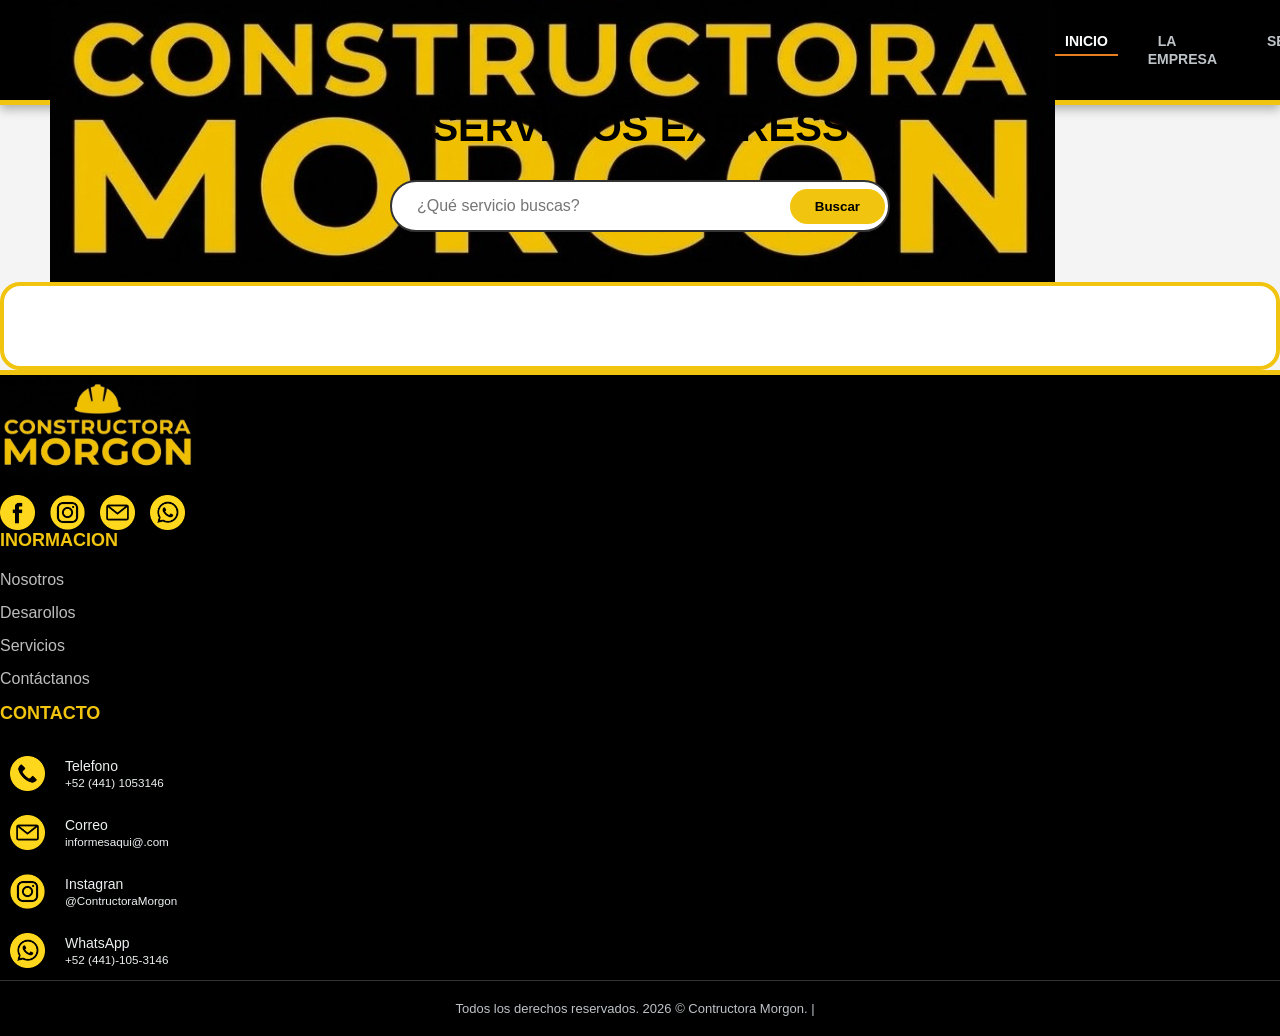
==== serviciosExpress.html @ 632af7f3 "creacion de serviciosExpress" ====
<!DOCTYPE html> 
<html lang="en">
<head>
    <meta charset="UTF-8">
    <meta name="viewport" content="width=device-width, initial-scale=1.0">
    <title>Document</title>
    <link rel="stylesheet" href="style.css">
</head>
<body>
    
<header class="header">
    <div class="logo">
        <img src="img/principal/logo.jpg" alt="Constructura Hernandez" class="logo-img">
    </div>

    <nav class="navbar">
        <ul>
            <li><a href="index.html" class="active">Inicio</a></li>
            <li><a href="empresa.html">La empresa</a></li>
            <li><a href="servicios.html">Servicios</a></li>
            <li><a href="serviciosExpress.html" class="active">Servicios Expres</a></li>
            <li><a href="contacto.html">Contactanos</a></li>
        </ul>
    </nav>

    <div class="search-container">
        <input type="search" placeholder="Buscar Proyectos..." class="search-bar">
        <button class="search-btn">
              <img src="iconos/lupa.png" alt="buscar" class="search-icon-img">
        </button>
    </div>
</header>

<main class="main-index">
      <section class="search-wrap">
            <h1>Servicios Express</h1>
                <div class="search-box"> 
                    <input type="text" id="inputBusqueda" placeholder="¿Qué servicio buscas?" class="input-curvo">
            <button id="btnFiltrar" class="btn-curvo">Buscar</button>
        </div>
</section>

        <div id="contenedor-grid" class="services-grid-large">
        </div>

</main>

<footer class="footer">
    <div>

        <div class="footer-col logo-col">
            <img src="img/principal/logo.jpg" class="footer-logo-img" alt="Constructora Morgon">
            <div class="social-links">
                <a href="#" class="social-icon"><img src="iconos/facebook.png" alt="facebook"></a>
                <a href="#" class="social-icon"><img src="iconos/instagram.png" alt="instagram"></a>
                <a href="#" class="social-icon"><img src="iconos/email.png" alt="email"></a>
                <a href="#" class="social-icon"><img src="iconos/whatsapp.png" alt="whatsapp"></a>
            </div>
        </div>
        
        <div class="footer-col links-col">
            <h3>Inormacion</h3>
            <ul> 
                <li> <a href="empresa.html">Nosotros</a></li>
                <li> <a href="servicios.html">Desarollos</a></li>
                <li> <a href="servicios.html">Servicios</a></li>
                <li> <a href="contacto.html">Contáctanos</a></li>
            </ul>
        </div>

        <div class="footer-col contact-col">
            <h3>Contacto</h3>
            <table class="contact-table">
                <tr>
                    <td class="icon-cell"><img src="iconos/telefono.png" class="contact-icon-img" alt="tel"></td>
                    <td>Telefono <br> <small>+52 (441) 1053146</small></td>
                </tr>
                <tr>
                    <td class="icon-cell"><img src="iconos/email.png" class="contact-icon-img" alt="Email"></td>
                    <td>Correo <br> <small>informesaqui@.com</small></td>
                </tr>
                <tr>
                    <td class="icon-cell"><img src="iconos/instagram.png" class="contact-icon-img" alt="instagram"></td>
                    <td>Instagran <br> <small>@ContructoraMorgon</small></td>
                </tr>
                <tr>
                    <td class="icon-cell"><img src="iconos/whatsapp.png" class="contact-icon-img" alt="Instagran"></td>
                    <td>WhatsApp <br> <small>+52 (441)-105-3146</small></td>
                </tr>
            </table>
        </div>
    </div>

    <div class="footer-bottom">
        <p>Todos los derechos reservados. 2026 &copy; Contructora Morgon. | <a href="#"></a></p>
    </div>

</footer>

 <script src="funciones/serviciosExpress.js"></script>
 <script src="funciones/global.js"></script>


</body>
</html>
---- style.css ----
/*estilos globales*/
*{
    margin: 0;
    padding: 0;
    box-sizing: border-box;
    font-family: 'Verdana', 'Geneva', sans-serif;
}

/*etilo del body*/
body{
    background-color: #f4f4f4;
    color: #000000;
    display: flex;
    flex-direction: column;
    min-height: 100vh;
}

/*boton*/
.cta-button{
    display: inline-block;
    padding: 15px 30px;
    background-color: #f1c40f;
    color: #000000;
    text-decoration: none;
    font-weight: bold;
    border-radius: 4px;
    text-transform: uppercase;
    transition: background-color 0.3s, transform 0.2s; 
    box-shadow: 0 4px 0 #d39e00;
}

.cta-button:hover{
    background-color: #f39c12;
    transform: translateY(-2px);
}

.header{
    background-color: #000000;
    color: white;
    display: flex;
    justify-content: space-between;
    align-items: center;
    padding: 15px 50px;
    border-bottom: 5px solid #f1c40f;
    box-shadow: 0 4px 10px rgba(0,0,0,0.3);
}

.logo{
    display: flex;
    align-items: center;
    height: 70px; 
}

.navbar ul{
    list-style: none;
    display: flex;
    gap: 30px;
}

.navbar a {
    color: #bdc3c7;
    text-decoration: none;
    font-weight: bold;
    text-transform: uppercase;
    font-size: 14px;
    padding: 5px 10px;
    transition: color 0.3s ease, border-bottom 0.3s ease;
}

.navbar a:hover{
    color: #e67e22;
}

.navbar a.active{
    color: white;
    border-bottom: 2px solid #e67e22;
}

.search-container{
    display: flex;
    align-items: center;
}

.search-bar{
    padding: 8px 12px;
    border: 2px solid #bdc3c7;
    border-radius: 4px 0 0 4px;
    outline: none;
    border-right: none;
}

.search-bar:focus{
    border-color: #f39c12;
}

.search-btn{
    padding: 8px 12px;
    border: 2px solid #e67e22;
    background-color: #e67e22;
    cursor: pointer;
    border-radius: 0 4px 4px 0;
    transition: background-color 0.3s, border-color 0.3s;
    display: flex;
    align-items: center;
    justify-content: center;
}

.search-btn:hover{
    background-color: #d35400;
    border-color: #d35400;
}

.search-icon-img{
    width: 20px;
    height: 20px;
    display: block;
    transition: filter 0.3s ease;
    filter: invert(100%);
}

.search-btn:hover .search-icon-img{
    filter: invert(78%) sepia(54%) saturate(638%) hue-rotate(358deg) brightness(100%) contrast(104%);
}

.main-index{
    padding: 0;
    background: none;
    flex: 1;
}

.hero-full{
    height: 80vh;
    min-height: 500px;
    background-image: linear-gradient(rgba(0,0,0,0.6), rgba(0,0,0,0.8)), url('img/principal/constructora-principal.jpg');
    background-size: cover;
    background-position: center;
    background-attachment: fixed;
    display: flex;
    align-items: center;
    justify-content: center;
    text-align: center;
    padding: 20px;
}

.hero-content{
    color: white;
    max-width: 800px;
}

.hero-content h2{
    font-size: 48px;
    color: #f1c40f;
    text-transform: uppercase;
    margin-bottom: 20px;
    text-shadow: 2px 2px 5px rgba(0,0,0,0.5); 
}

.hero-content p{
    font-size: 18px;
    line-height: 1.6;
    margin-bottom: 35px;
    color: #ecf0f1;
}

/*carrucel*/

.carousels-section {
    padding: 80xp 20px;
    background-color: #f4f4f4;
}

.text-center{
    text-align: center;
}

.carousels-wrapper {
    display: flex;
    gap: 40px;
    justify-content: center;
    flex-wrap: wrap;
}

.carousel-container {
    flex: 1;
    min-width: 300px;
    max-width: 500px;
    position: relative;
    border-radius: 8px;
    overflow: hidden;
    box-shadow: 0 10px 20px rgba(0,0,0,0.15);
    border-bottom: 5px solid #f1c40f;
}

.carousel-track {
    position: relative;
    width: 100%;
    height: 350px;
}

.carousel-slide {
    position: absolute;
    top: 0;
    left: 0;
    width: 100%;
    height: 100%;
    object-fit: cover;
    opacity: 0;
    transition: opacity 0.8s ease;
}

.carousel-slide.active {
    opacity: 1;
}

/* --- Botones y puntos---*/
.carousel-btn {
    position: absolute;
    top: 50%;
    transform: translateY(-50%);
    background-color: rgba(0,0,0,0.7);
    color: white;
    border: none;
    cursor: pointer;
    width: 40px;
    height: 40px;
    border-radius: 50%;
    font-size: 18px;
    transition: background-color 0.3s, transform 0.2s;
    display: flex;
    align-items: center;
    justify-content: center;
}

.carousel-btn:hover {
    background-color: #f1c40f;
    color: black;
    transform: translateY(-50%) scale(1.1);
}

.carousel-btn.prev {left: 15px;}
.carousel-btn.next {right: 15px;}

.carousel-indicators {
    position: absolute;
    bottom: 15px;
    left: 50%;
    transform: translateX(-50%);
    display: flex;
    gap: 8px;
    z-index: 10;
}

.dot {
    width: 12px;
    height: 12px;
    background-color: rgba(255, 255, 255, 0.5);
    border-radius: 50%;
    cursor: pointer;
    transition: background-color 0.3s ease, transform 0.2s;
}

.dot:hover, .dot.active{
    background-color: #f1c40f;
    transform: scale(1.2);
}

/*contenido extra*/
.main-content{
    flex: 1;
    display: flex;
    justify-content: center;
    align-items: center;
    text-align: center;
    padding: 60px 20px;
    background-image: radial-gradient(#dcdde1 1px, trasparent 1px);
    background-size: 20px 20px;
}

.hero {
    background: white;
    padding: 50px;
    border-radius: 4px;
    border-left: 10px solid #000000;
    box-shadow: 0 10px 30px rgba(0,0,0,0.1);
    max-width: 700px;
}

.hero h2{
    color: #000000;
    margin-bottom: 20px;
    font-size: 32px;
    text-transform: uppercase;
}

.hero p{
    color: #555;
    margin-bottom: 35px;
    line-height: 1.8;
    font-size: 16px;
}

/*paginas internas*/
.page-container{
    width: 100%;
    max-width: 1100px;
    margin: 0 auto;
}

.section-title{
    margin-bottom: 50px;

}

.section-title h2 {
    color: #000000;
    font-size: 36px;
    text-transform: uppercase;
    margin-bottom: 10px;
}

.section-title p {
    color: #555;
    font-size: 18px;
}

.section-icon {
    width: 45px;
    height: 45px;
    margin-bottom: 15px;
    filter: invert(78%) sepia(54%) saturate(638%) hue-rotate(358deg) brightness(100%) contrast(104%);
}

/*FOOTER pie d page*/

.footer {
    background-color: #000000;
    color:#bdc3c7;
    margin-top: auto;
    border-top: 5px solid #f1c40f;
}
.footer-container{
    display: flex;
    justify-content: space-between;
    flex-wrap: wrap;
    padding: 50px;
    max-width: 1200px;
    margin: 0 auto;
    gap: 30px;
}

.footer-col{
    flex: 1;
    min-width: 250px;
}

.footer-col h3{
    color: #f1c40f;
    margin-bottom: 20px;
    font-size: 18px;
    text-transform: uppercase;
}

.footer-logo-img{
    height: 100px;
    width: auto;
    margin-bottom: 20px;
    display: block;
}

/*redes sociles iconos*/

.social-links{
    display: flex;
    gap:15px;
}

.social-icon img, .contact-icon-img{
    width: 35px;
    height: 35px;
    display: block;
    transition: filter 0.3s ease, transform 0.2s;
    filter: invert(78%) sepia(54%) saturate(638%) hue-rotate(358deg) brightness(100%) contrast(104%);
}

.social-icon:hover img{
    filter: invert(53%) sepia(82%) saturate(2185%) hue-rotate(351deg) brightness(93%) contrast(93%);
    transform: translateY(-3px);
}

/*enlaces y tabla de contactop*/

.links-col ul{
    list-style: none
}

.links-col ul li{
    margin-bottom: 15px;
}

.links-col ul li a{
    color: #bdbdbd;
    text-decoration: none;
    transition: color 0.3s;
}

.links-col ul li a:hover{
    color: #e67e22;
}

.contact-table {
    width: 100%;
    border-collapse: collapse;
}

.contact-table td{
    padding: 12px 10px;
    border: none;
    color:#ecf0f1;
    font-size: 14px;
    vertical-align: middle;
}

.contact-table td.icon-cell{
    width: 40px;
    text-align: left;
}

.contact-table tr:hover .contact-icon-img{
    filter: invert(53%) sepia(82%) saturate(2185%) hue-rotate(351deg) brightness(93%) contrast(93%);
}

.footer-bottom {
    background-color: #000000;
    text-align: center;
    padding: 20px;
    font-size: 13px;
    border-top: 1px solid #333
}

.footer-bottom a{
    color: #bdc3c7;
    text-decoration: none;
    margin: 0 5px;
}

.footer-bottom a:hover{
    color: #f1c40f;
}

/*Sexion servicios expres
--------------------------*/
/* Contenedor Principal de la página */
.main-express {
    padding: 60px 20px;
    max-width: 1200px;
    margin: 0 auto;
    font-family: 'Verdana', sans-serif; 
}

/* Contenedor de la barra de búsqueda para centrarla */
.search-wrap {
    text-align: center;
    margin-bottom: 50px;
}

.search-wrap h1 {
    margin-bottom: 30px;
    font-size: 2.5rem;
    text-transform: uppercase;
}

.search-box {
    position: relative; /* Indispensable para anclar el botón internamente */
    display: flex;
    align-items: center;
    max-width: 500px; /* Define un ancho claro para centrarlo */
    margin: 0 auto;
}

.input-curvo {
    width: 100%;
    padding: 15px 100px 15px 25px; /* Espacio extra a la derecha para el botón */
    border-radius: 50px;
    border: 2px solid #333;
    outline: none;
    font-size: 16px;
    background-color: white;
}

.btn-curvo {
    position: absolute; /* Se mueve libremente dentro del search-box */
    right: 5px; /* Se pega al borde derecho interno */
    padding: 10px 25px;
    border-radius: 50px;
    background-color: #f1c40f;
    border: none;
    font-weight: bold;
    cursor: pointer;
    z-index: 10; /* Asegura que esté por encima del input */
}

.btn-curvo:hover {
    background-color: #f39c12;
}

/* estilo contenedor principal de tarjetas */
.services-grid-large {
    display: grid;
    grid-template-columns: repeat(3, 1fr);
    gap: 30px;
    padding: 40px;
    background-color: #fff;
    border: 4px solid #f1c40f;
    border-radius: 20px;
    margin-top: 30px;
}

/* LA TARJETA INDIVIDUAL */
.servicio-card {
    background: #ffffff;
    border: 1px solid #eee;
    border-radius: 15px;
    overflow: hidden;
    transition: transform 0.3s ease, box-shadow 0.3s ease;
    text-align: center;
    padding-bottom: 20px;
    display: flex;
    flex-direction: column;
}

.servicio-card:hover {
    transform: translateY(-10px); /* Efecto de elevación */
    border-color: #f1c40f;
    box-shadow: 0 10px 20px rgba(0,0,0,0.15);
}

/* Imagen dentro de la tarjeta */
.servicio-card img {
    width: 100%;
    height: 200px;
    object-fit: cover; /* Ajusta la imagen sin deformarla */
}

.servicio-card h3 {
    margin: 20px 0 10px;
    text-transform: uppercase;
    color: #000;
    font-size: 1.2rem;
}

.servicio-card p {
    font-size: 14px;
    color: #666;
    margin: 0 15px 20px;
    line-height: 1.4;
}

/* Botón interno de la tarjeta */
.servicio-card .cta-button {
    margin: auto 20px 10px;
    padding: 10px;
    font-size: 13px;
}

/* --- ESTILOS DEL MODAL --- */
.modal {
    display: none; /* Oculto por defecto */
    position: fixed;
    z-index: 1000;
    left: 0;
    top: 0;
    width: 100%;
    height: 100%;
    background-color: rgba(0,0,0,0.8); /* Fondo oscuro */
    backdrop-filter: blur(5px); /* Efecto de desenfoque al fondo */
}

.modal-content {
    background-color: #fff;
    margin: 5% auto;
    padding: 30px;
    border-radius: 15px;
    width: 80%;
    max-width: 600px;
    position: relative;
    border-top: 10px solid #f1c40f; 
}

.close-btn {
    position: absolute;
    right: 20px;
    top: 10px;
    font-size: 30px;
    cursor: pointer;
}

.modal-detalle-img {
    width: 100%;
    height: 250px;
    object-fit: cover;
    border-radius: 10px;
    margin-bottom: 20px;
}

.modal-info-extra {
    display: flex;
    justify-content: space-around;
    background: #f4f4f4;
    padding: 15px;
    border-radius: 8px;
    margin: 20px 0;
}

/*Diseño repo pa moviles  final*/

@media (max-width: 850px){
    .zigzag-row, .zigzap-row.reverse{
        flex-direction: column;
        gap: 30px;
    }

    .contact-split{
        flex-direction: column;
    }

    .services-grid-large{
        grid-template-columns: 1fr;
    }
}
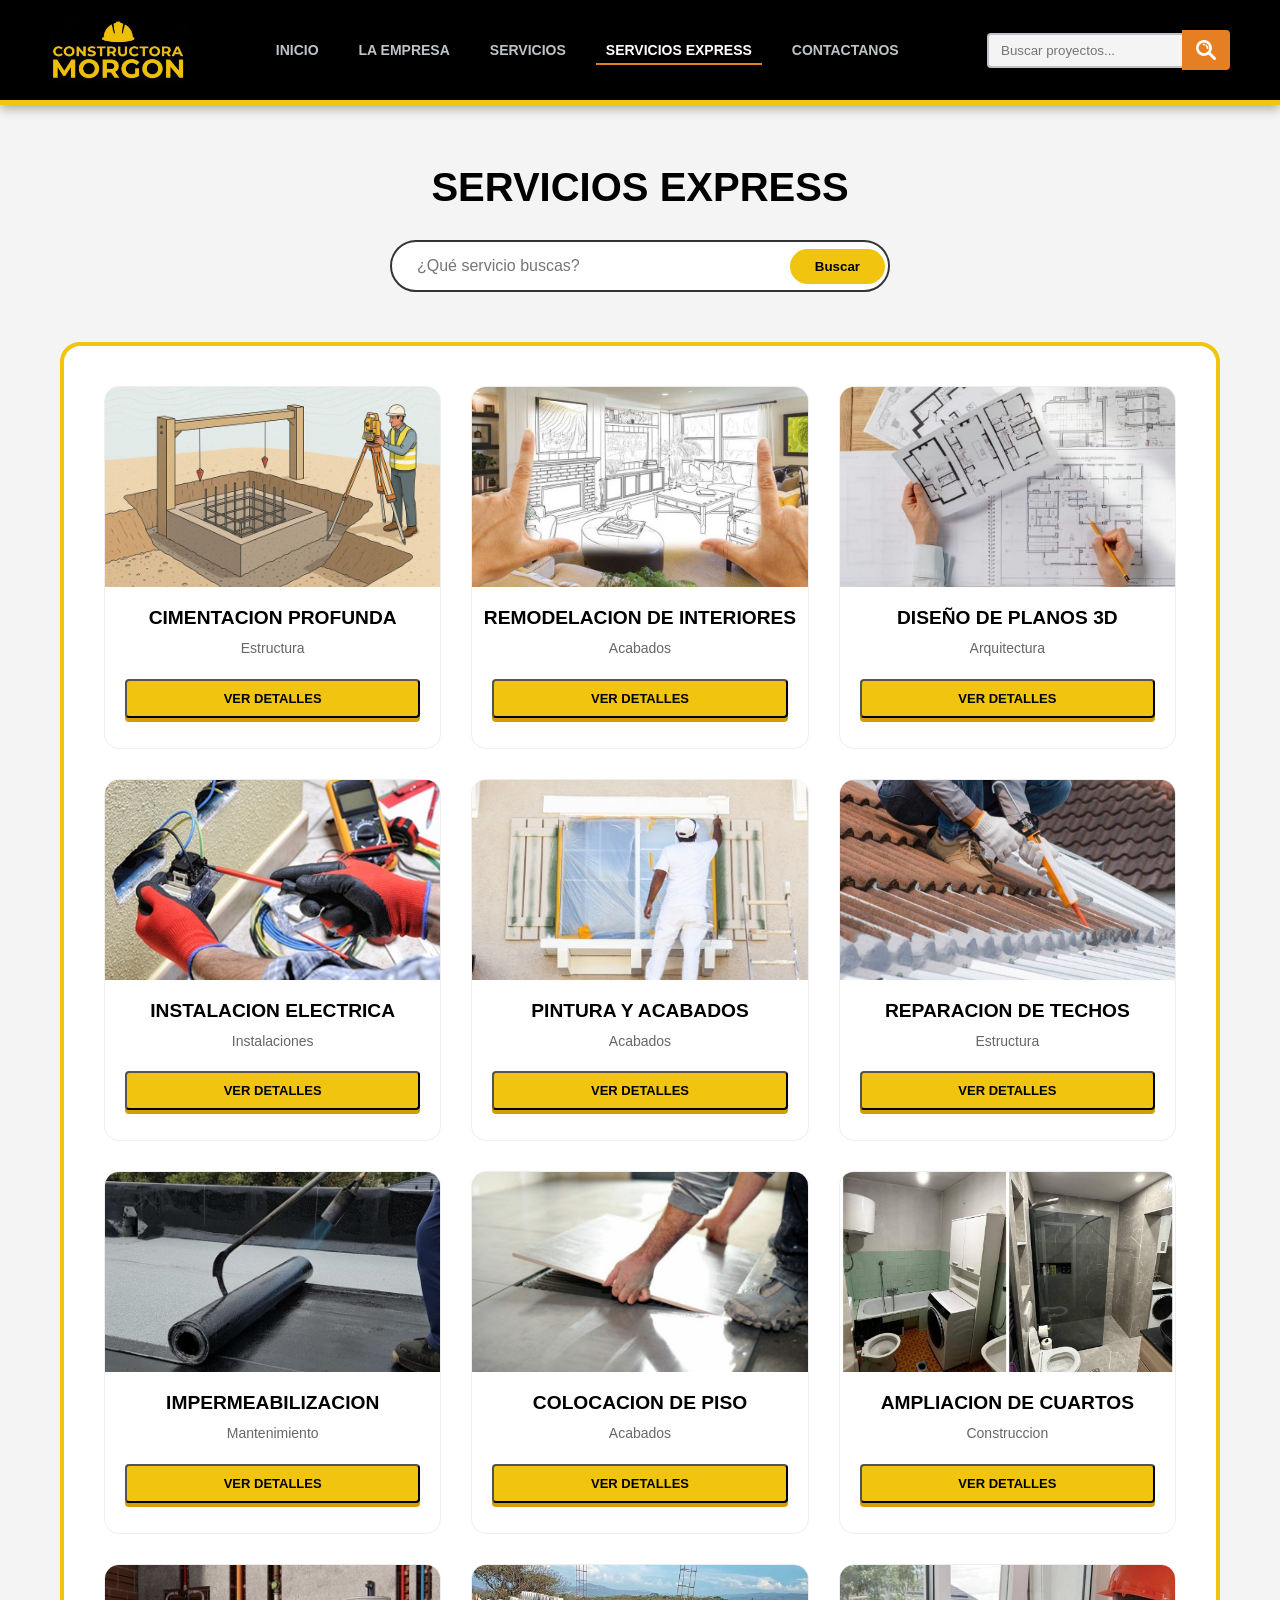
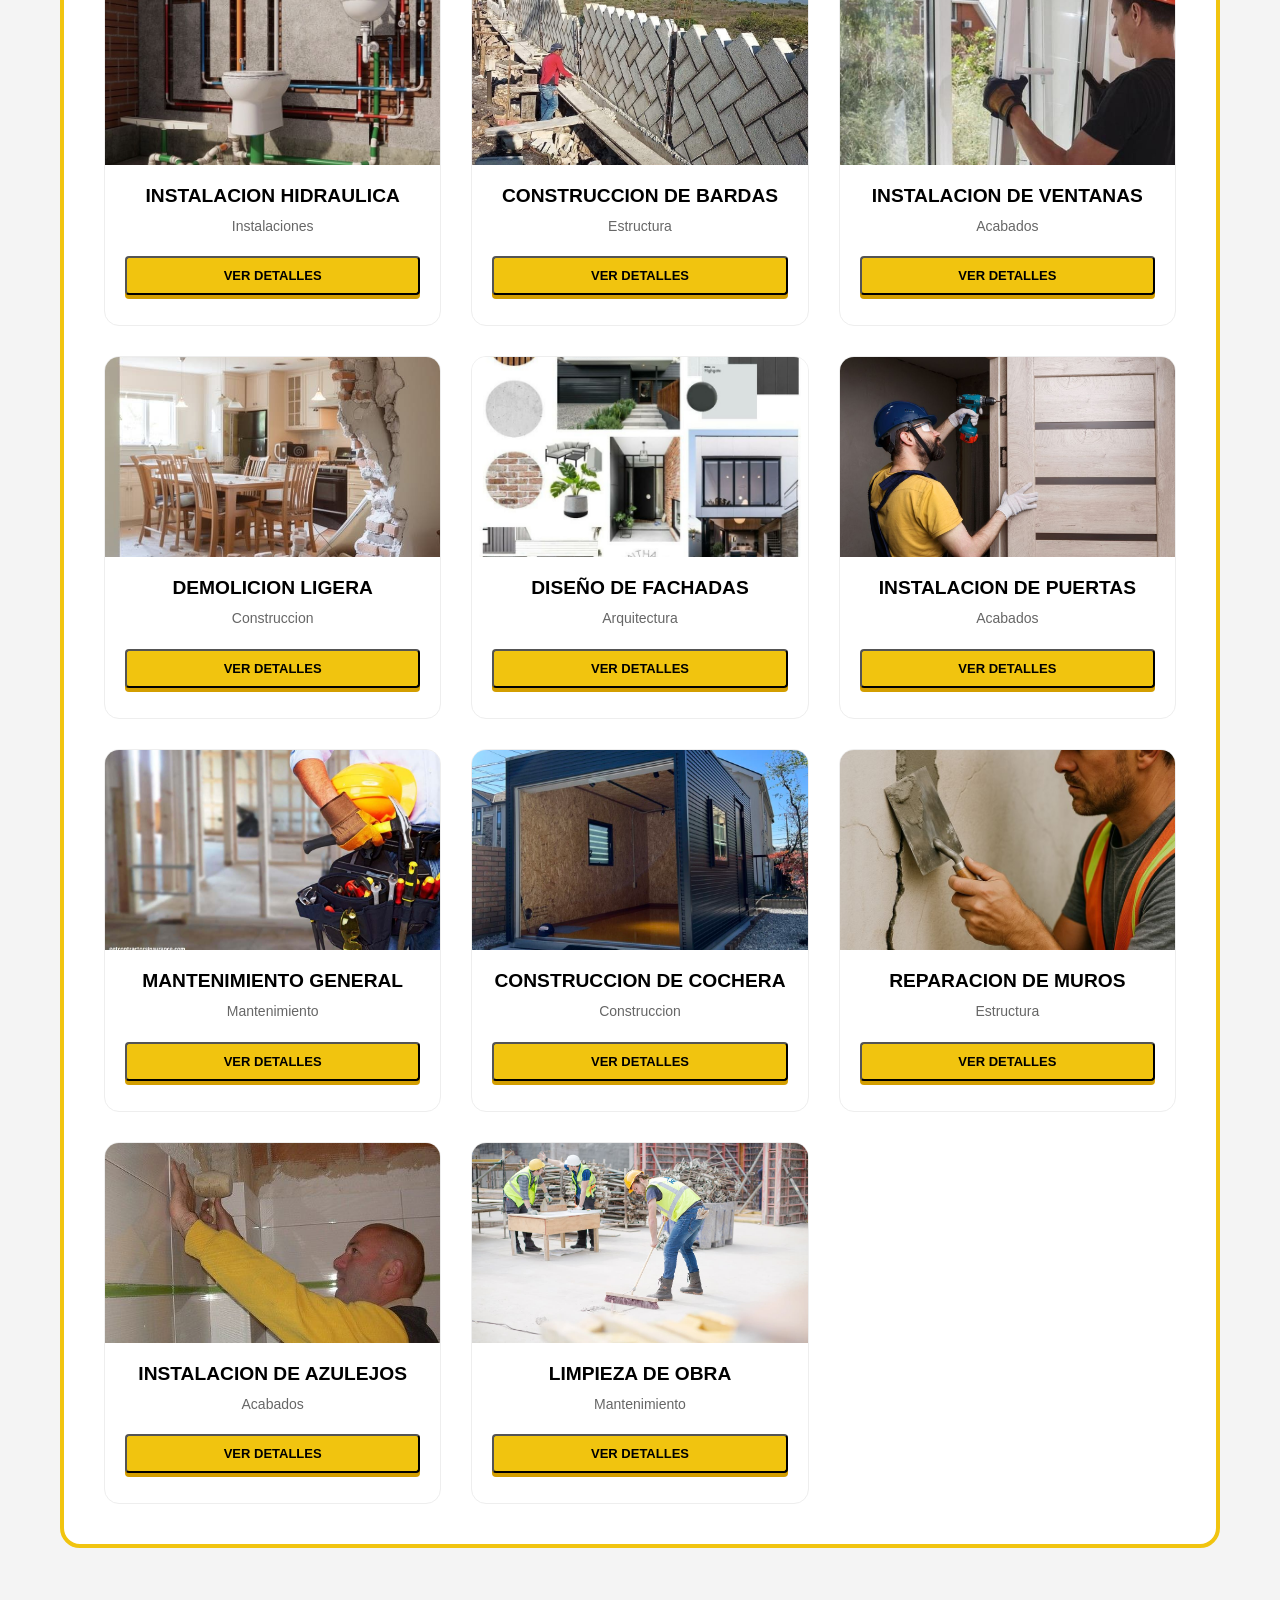
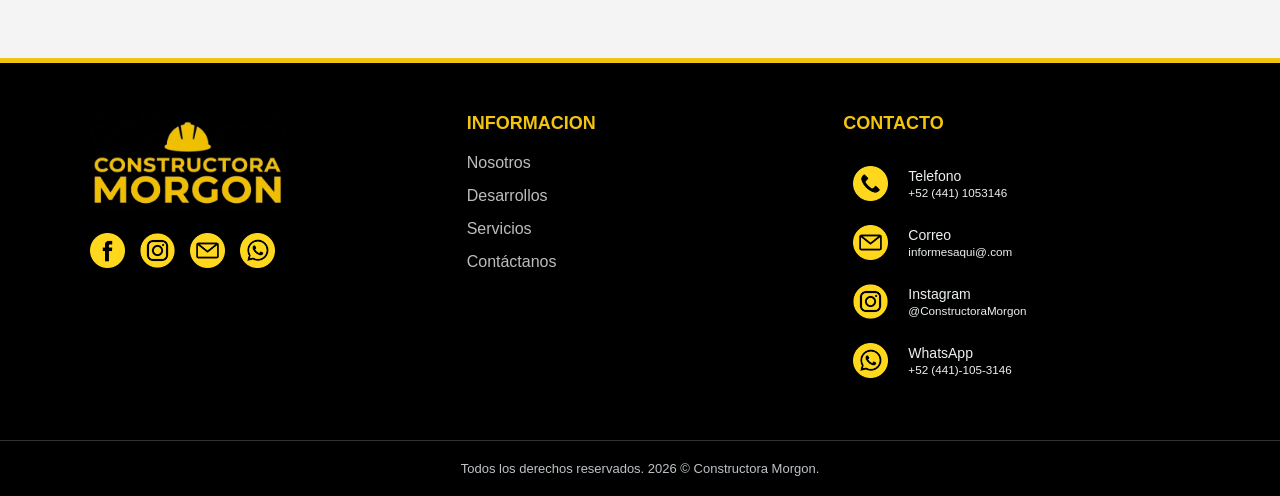
==== commit c02773bc: "actualizacion de 20 servicios" ====
--- a/serviciosExpress.html
+++ b/serviciosExpress.html
@@ -1,105 +1,200 @@
-<!DOCTYPE html> 
-<html lang="en">
+<!DOCTYPE html>  
+<html lang="es">
 <head>
     <meta charset="UTF-8">
     <meta name="viewport" content="width=device-width, initial-scale=1.0">
-    <title>Document</title>
+    <title>Servicios Express</title>
     <link rel="stylesheet" href="style.css">
 </head>
+
 <body>
-    
+
 <header class="header">
+
     <div class="logo">
-        <img src="img/principal/logo.jpg" alt="Constructura Hernandez" class="logo-img">
+        <img src="img/principal/logo.jpg" alt="Constructora Morgon" class="logo-img">
     </div>
 
     <nav class="navbar">
         <ul>
-            <li><a href="index.html" class="active">Inicio</a></li>
-            <li><a href="empresa.html">La empresa</a></li>
-            <li><a href="servicios.html">Servicios</a></li>
-            <li><a href="serviciosExpress.html" class="active">Servicios Expres</a></li>
-            <li><a href="contacto.html">Contactanos</a></li>
+            <li><a href="index.html">INICIO</a></li>
+            <li><a href="empresa.html">LA EMPRESA</a></li>
+            <li><a href="servicios.html">SERVICIOS</a></li>
+            <li><a href="serviciosExpress.html" class="active">SERVICIOS EXPRESS</a></li>
+            <li><a href="contacto.html">CONTACTANOS</a></li>
         </ul>
     </nav>
 
     <div class="search-container">
-        <input type="search" placeholder="Buscar Proyectos..." class="search-bar">
+        <input type="search" placeholder="Buscar proyectos..." class="search-bar">
+
         <button class="search-btn">
-              <img src="iconos/lupa.png" alt="buscar" class="search-icon-img">
+            <img src="iconos/lupa.png" alt="buscar" class="search-icon-img">
         </button>
     </div>
+
 </header>
 
-<main class="main-index">
-      <section class="search-wrap">
-            <h1>Servicios Express</h1>
-                <div class="search-box"> 
-                    <input type="text" id="inputBusqueda" placeholder="¿Qué servicio buscas?" class="input-curvo">
-            <button id="btnFiltrar" class="btn-curvo">Buscar</button>
-        </div>
-</section>
-
-        <div id="contenedor-grid" class="services-grid-large">
-        </div>
+
+<main class="main-express">
+
+    <section class="search-wrap">
+
+        <h1>SERVICIOS EXPRESS</h1>
+
+        <div class="search-box">
+
+            <input 
+                type="text" 
+                id="inputBusqueda" 
+                placeholder="¿Qué servicio buscas?" 
+                class="input-curvo"
+            >
+
+            <button id="btnFiltrar" class="btn-curvo">
+                Buscar
+            </button>
+
+        </div>
+
+    </section>
+
+    <div id="contenedor-grid" class="services-grid-large">
+    </div>
 
 </main>
 
+
+<!-- MODAL -->
+<div id="modalServicio" class="modal">
+
+    <div class="modal-content">
+
+        <span class="close-btn">&times;</span>
+
+        <div id="modal-body-content">
+        </div>
+
+    </div>
+
+</div>
+
+
 <footer class="footer">
-    <div>
+
+    <div class="footer-container">
 
         <div class="footer-col logo-col">
+
             <img src="img/principal/logo.jpg" class="footer-logo-img" alt="Constructora Morgon">
+
             <div class="social-links">
-                <a href="#" class="social-icon"><img src="iconos/facebook.png" alt="facebook"></a>
-                <a href="#" class="social-icon"><img src="iconos/instagram.png" alt="instagram"></a>
-                <a href="#" class="social-icon"><img src="iconos/email.png" alt="email"></a>
-                <a href="#" class="social-icon"><img src="iconos/whatsapp.png" alt="whatsapp"></a>
+
+                <a href="#" class="social-icon">
+                    <img src="iconos/facebook.png" alt="facebook">
+                </a>
+
+                <a href="#" class="social-icon">
+                    <img src="iconos/instagram.png" alt="instagram">
+                </a>
+
+                <a href="#" class="social-icon">
+                    <img src="iconos/email.png" alt="email">
+                </a>
+
+                <a href="#" class="social-icon">
+                    <img src="iconos/whatsapp.png" alt="whatsapp">
+                </a>
+
             </div>
-        </div>
-        
+
+        </div>
+
+
         <div class="footer-col links-col">
-            <h3>Inormacion</h3>
+
+            <h3>Informacion</h3>
+
             <ul> 
-                <li> <a href="empresa.html">Nosotros</a></li>
-                <li> <a href="servicios.html">Desarollos</a></li>
-                <li> <a href="servicios.html">Servicios</a></li>
-                <li> <a href="contacto.html">Contáctanos</a></li>
+                <li><a href="empresa.html">Nosotros</a></li>
+                <li><a href="servicios.html">Desarrollos</a></li>
+                <li><a href="servicios.html">Servicios</a></li>
+                <li><a href="contacto.html">Contáctanos</a></li>
             </ul>
-        </div>
+
+        </div>
+
 
         <div class="footer-col contact-col">
+
             <h3>Contacto</h3>
+
             <table class="contact-table">
-                <tr>
-                    <td class="icon-cell"><img src="iconos/telefono.png" class="contact-icon-img" alt="tel"></td>
-                    <td>Telefono <br> <small>+52 (441) 1053146</small></td>
-                </tr>
-                <tr>
-                    <td class="icon-cell"><img src="iconos/email.png" class="contact-icon-img" alt="Email"></td>
-                    <td>Correo <br> <small>informesaqui@.com</small></td>
-                </tr>
-                <tr>
-                    <td class="icon-cell"><img src="iconos/instagram.png" class="contact-icon-img" alt="instagram"></td>
-                    <td>Instagran <br> <small>@ContructoraMorgon</small></td>
-                </tr>
-                <tr>
-                    <td class="icon-cell"><img src="iconos/whatsapp.png" class="contact-icon-img" alt="Instagran"></td>
-                    <td>WhatsApp <br> <small>+52 (441)-105-3146</small></td>
-                </tr>
+
+                <tr>
+                    <td class="icon-cell">
+                        <img src="iconos/telefono.png" class="contact-icon-img" alt="tel">
+                    </td>
+
+                    <td>
+                        Telefono <br> 
+                        <small>+52 (441) 1053146</small>
+                    </td>
+                </tr>
+
+                <tr>
+                    <td class="icon-cell">
+                        <img src="iconos/email.png" class="contact-icon-img" alt="Email">
+                    </td>
+
+                    <td>
+                        Correo <br> 
+                        <small>informesaqui@.com</small>
+                    </td>
+                </tr>
+
+                <tr>
+                    <td class="icon-cell">
+                        <img src="iconos/instagram.png" class="contact-icon-img" alt="instagram">
+                    </td>
+
+                    <td>
+                        Instagram <br> 
+                        <small>@ConstructoraMorgon</small>
+                    </td>
+                </tr>
+
+                <tr>
+                    <td class="icon-cell">
+                        <img src="iconos/whatsapp.png" class="contact-icon-img" alt="whatsapp">
+                    </td>
+
+                    <td>
+                        WhatsApp <br> 
+                        <small>+52 (441)-105-3146</small>
+                    </td>
+                </tr>
+
             </table>
-        </div>
-    </div>
+
+        </div>
+
+    </div>
+
 
     <div class="footer-bottom">
-        <p>Todos los derechos reservados. 2026 &copy; Contructora Morgon. | <a href="#"></a></p>
+
+        <p>
+            Todos los derechos reservados. 2026 &copy; Constructora Morgon.
+        </p>
+
     </div>
 
 </footer>
 
- <script src="funciones/serviciosExpress.js"></script>
- <script src="funciones/global.js"></script>
-
+
+<script src="funciones/serviciosExpress.js"></script>
+<script src="funciones/global.js"></script>
 
 </body>
 </html>
--- a/style.css
+++ b/style.css
@@ -48,13 +48,17 @@
 .logo{
     display: flex;
     align-items: center;
-    height: 70px; 
+}
+
+.logo-img{
+    height: 70px;
+    width: auto;
 }
 
 .navbar ul{
     list-style: none;
     display: flex;
-    gap: 30px;
+    gap: 20px;
 }
 
 .navbar a {
@@ -85,12 +89,13 @@
     padding: 8px 12px;
     border: 2px solid #bdc3c7;
     border-radius: 4px 0 0 4px;
+    background-color: #f4f4f4;
     outline: none;
     border-right: none;
 }
 
 .search-bar:focus{
-    border-color: #f39c12;
+    border-color: #f1c40f;
 }
 
 .search-btn{
@@ -165,8 +170,9 @@
 /*carrucel*/
 
 .carousels-section {
-    padding: 80xp 20px;
+    padding: 80px 20px;
     background-color: #f4f4f4;
+    margin-top: 50px;
 }
 
 .text-center{
@@ -272,7 +278,7 @@
     align-items: center;
     text-align: center;
     padding: 60px 20px;
-    background-image: radial-gradient(#dcdde1 1px, trasparent 1px);
+    background-image: radial-gradient(#dcdde1 1px, transparent 1px);
     background-size: 20px 20px;
 }
 
@@ -308,7 +314,6 @@
 
 .section-title{
     margin-bottom: 50px;
-
 }
 
 .section-title h2 {
@@ -335,9 +340,10 @@
 .footer {
     background-color: #000000;
     color:#bdc3c7;
-    margin-top: auto;
+    margin-top: 50px;
     border-top: 5px solid #f1c40f;
 }
+
 .footer-container{
     display: flex;
     justify-content: space-between;
@@ -470,16 +476,16 @@
 }
 
 .search-box {
-    position: relative; /* Indispensable para anclar el botón internamente */
-    display: flex;
-    align-items: center;
-    max-width: 500px; /* Define un ancho claro para centrarlo */
+    position: relative;
+    display: flex;
+    align-items: center;
+    max-width: 500px;
     margin: 0 auto;
 }
 
 .input-curvo {
     width: 100%;
-    padding: 15px 100px 15px 25px; /* Espacio extra a la derecha para el botón */
+    padding: 15px 100px 15px 25px;
     border-radius: 50px;
     border: 2px solid #333;
     outline: none;
@@ -488,15 +494,15 @@
 }
 
 .btn-curvo {
-    position: absolute; /* Se mueve libremente dentro del search-box */
-    right: 5px; /* Se pega al borde derecho interno */
+    position: absolute;
+    right: 5px;
     padding: 10px 25px;
     border-radius: 50px;
     background-color: #f1c40f;
     border: none;
     font-weight: bold;
     cursor: pointer;
-    z-index: 10; /* Asegura que esté por encima del input */
+    z-index: 10;
 }
 
 .btn-curvo:hover {
@@ -529,7 +535,7 @@
 }
 
 .servicio-card:hover {
-    transform: translateY(-10px); /* Efecto de elevación */
+    transform: translateY(-10px);
     border-color: #f1c40f;
     box-shadow: 0 10px 20px rgba(0,0,0,0.15);
 }
@@ -538,7 +544,7 @@
 .servicio-card img {
     width: 100%;
     height: 200px;
-    object-fit: cover; /* Ajusta la imagen sin deformarla */
+    object-fit: cover;
 }
 
 .servicio-card h3 {
@@ -564,15 +570,15 @@
 
 /* --- ESTILOS DEL MODAL --- */
 .modal {
-    display: none; /* Oculto por defecto */
+    display: none;
     position: fixed;
     z-index: 1000;
     left: 0;
     top: 0;
     width: 100%;
     height: 100%;
-    background-color: rgba(0,0,0,0.8); /* Fondo oscuro */
-    backdrop-filter: blur(5px); /* Efecto de desenfoque al fondo */
+    background-color: rgba(0,0,0,0.8);
+    backdrop-filter: blur(5px);
 }
 
 .modal-content {
@@ -614,7 +620,7 @@
 /*Diseño repo pa moviles  final*/
 
 @media (max-width: 850px){
-    .zigzag-row, .zigzap-row.reverse{
+    .zigzag-row, .zigzag-row.reverse{
         flex-direction: column;
         gap: 30px;
     }
@@ -624,6 +630,6 @@
     }
 
     .services-grid-large{
-        grid-template-columns: 1fr;
+        grid-template-columns: 1fr !important;
     }
 }
